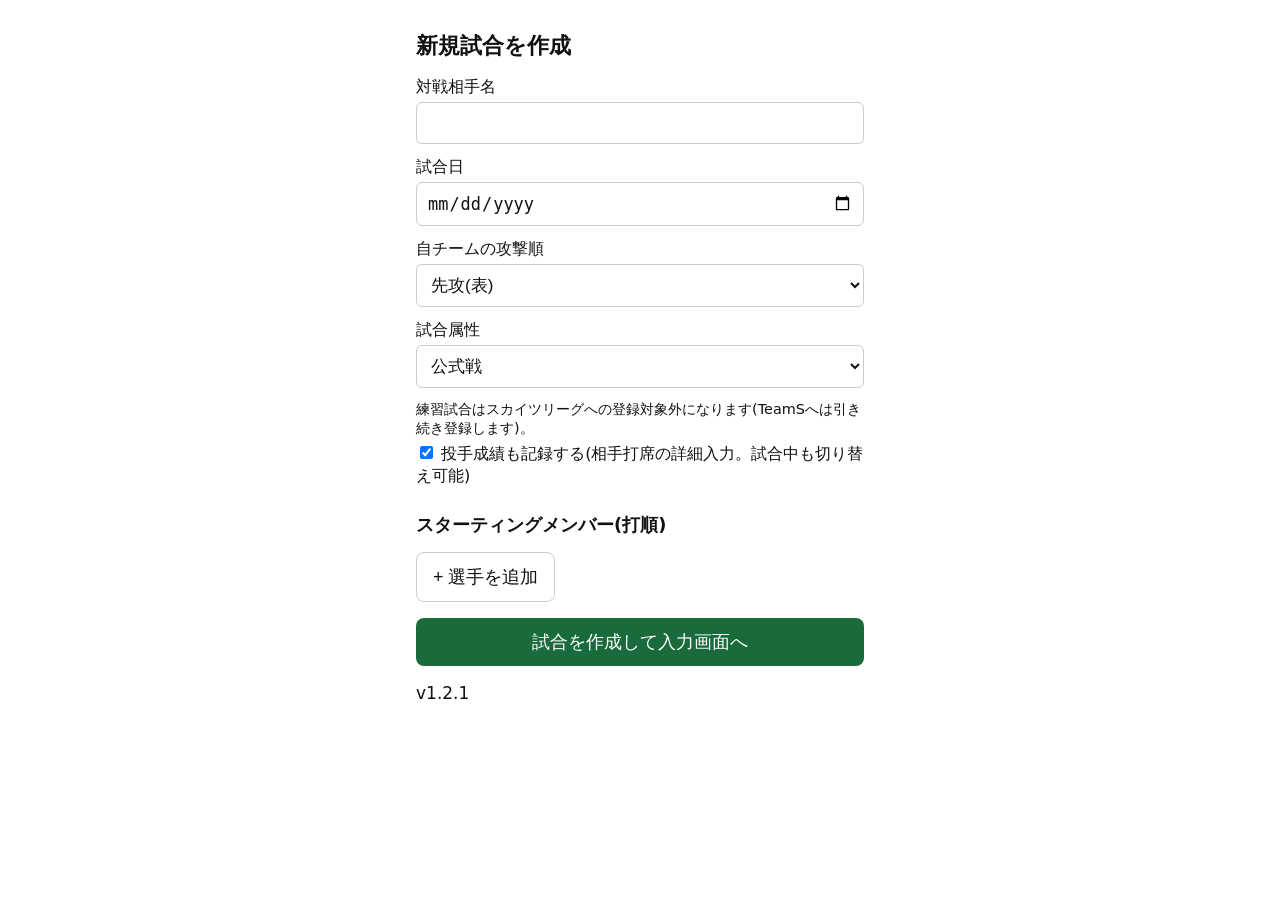
==== index.html @ ed34586d "v1.2.1: 助っ人その場登録時の打順・守備位置の不具合を修正 「その他(助っ人をその場で登録)」から選手を追加した際、オーダー(lineup)に 反映されず守備位置が空欄になる不具合と、送信される" ====
<!doctype html>
<html lang="ja">
<head>
<meta charset="utf-8" />
<meta name="viewport" content="width=device-width, initial-scale=1" />
<title>草野球ライブ入力 - 新規試合</title>
<link rel="stylesheet" href="./css/style.css" />
<link rel="manifest" href="./manifest.json" />
<link rel="apple-touch-icon" href="./icons/icon-192.png" />
<link rel="icon" href="./icons/icon-192.png" />
<meta name="theme-color" content="#1a6b3c" />
<meta name="apple-mobile-web-app-capable" content="yes" />
<meta name="apple-mobile-web-app-title" content="草野球入力" />
</head>
<body>
<main class="container">
  <div id="open-games-box" class="hidden">
    <h2>開催中の試合</h2>
    <div id="open-games-list"></div>
  </div>

  <h1>新規試合を作成</h1>
  <form id="new-game-form">
    <label>対戦相手名<input type="text" id="opponent-name" required /></label>
    <label>試合日<input type="date" id="game-date" required /></label>
    <label>自チームの攻撃順
      <select id="our-half" required>
        <option value="top">先攻(表)</option>
        <option value="bottom">後攻(裏)</option>
      </select>
    </label>
    <label>試合属性
      <select id="game-type" required>
        <option value="official">公式戦</option>
        <option value="practice">練習試合</option>
      </select>
    </label>
    <p class="field-hint">練習試合はスカイツリーグへの登録対象外になります(TeamSへは引き続き登録します)。</p>
    <label><input type="checkbox" id="track-pitching-checkbox" checked style="display:inline-block;width:auto;" /> 投手成績も記録する(相手打席の詳細入力。試合中も切り替え可能)</label>

    <h2>スターティングメンバー(打順)</h2>
    <div id="lineup-rows"></div>
    <button type="button" id="add-lineup-row" class="btn-secondary">+ 選手を追加</button>

    <button type="submit" class="btn-primary">試合を作成して入力画面へ</button>
  </form>
  <p id="error-message" class="error"></p>
  <p class="app-version">v1.2.1</p>
</main>
<script type="module" src="./js/index-app.js"></script>
</body>
</html>
---- css/style.css ----
:root {
  color-scheme: light dark;
  --bg: #ffffff;
  --fg: #111111;
  --border: #cccccc;
  --accent: #1a6b3c;
  --danger: #b3261e;
  --warn: #a06400;
}
@media (prefers-color-scheme: dark) {
  :root { --bg: #16181c; --fg: #eeeeee; --border: #3a3d42; }
}

* { box-sizing: border-box; }

body {
  margin: 0;
  font-family: system-ui, -apple-system, "Segoe UI", sans-serif;
  background: var(--bg);
  color: var(--fg);
  font-size: 17px;
}

.container {
  max-width: 480px;
  margin: 0 auto;
  padding: 16px;
}

h1 { font-size: 1.3em; }
h2 { font-size: 1.05em; margin-top: 1.5em; }

label {
  display: block;
  margin-bottom: 12px;
  font-size: 0.95em;
}
label input, label select, label textarea {
  display: block;
  width: 100%;
  padding: 10px;
  margin-top: 4px;
  font-size: 1.05em;
  border: 1px solid var(--border);
  border-radius: 6px;
  background: var(--bg);
  color: var(--fg);
}

button {
  font-size: 1.05em;
  padding: 12px 16px;
  border-radius: 8px;
  border: none;
  cursor: pointer;
  min-height: 44px;
}
.btn-primary { background: var(--accent); color: white; width: 100%; margin-top: 16px; }
#submit-btn {
  position: sticky;
  bottom: 0;
  z-index: 5;
  box-shadow: 0 -2px 8px rgba(0,0,0,0.15);
  padding-bottom: max(12px, env(safe-area-inset-bottom));
}
.btn-secondary { background: transparent; border: 1px solid var(--border); color: var(--fg); }
.btn-danger { background: var(--danger); color: white; }
.btn-small { font-size: 0.85em; padding: 6px 10px; min-height: 32px; margin-left: 6px; }

.error { color: var(--danger); white-space: pre-wrap; }

.back-link {
  display: inline-block;
  margin-bottom: 8px;
  font-size: 0.85em;
  color: var(--fg);
  opacity: 0.7;
  text-decoration: none;
}
.back-link:hover { opacity: 1; text-decoration: underline; }

header.game-header {
  display: flex;
  justify-content: space-between;
  align-items: center;
  padding: 8px 0;
  border-bottom: 1px solid var(--border);
}
.status-ok { color: var(--accent); }
.status-warn { color: var(--warn); }
.status-error { color: var(--danger); }

#pointer-box {
  margin: 12px 0;
  padding: 12px;
  border-radius: 8px;
  border: 1px solid var(--border);
  border-left-width: 5px;
  transition: background-color 0.3s;
}
#pointer-box.highlight { background-color: rgba(26,107,60,0.15); }
#pointer-box.pointer-offense { border-left-color: var(--accent); background-color: rgba(26,107,60,0.06); }
#pointer-box.pointer-defense { border-left-color: var(--warn); background-color: rgba(160,100,0,0.06); }
.pointer-title { font-size: 1.2em; font-weight: bold; display: flex; align-items: center; gap: 10px; }
.pointer-score { margin-top: 6px; font-size: 1.3em; font-weight: bold; }
.pointer-score-note { font-size: 0.7em; opacity: 0.6; margin-top: 2px; }
.pointer-sub { margin-top: 4px; }

.base-diamond { flex: none; }
.base-diamond .base { fill: var(--bg); stroke: var(--border); stroke-width: 6; }
.base-diamond .base.occupied { fill: var(--accent); stroke: var(--accent); }

.pointer-runners { margin: 4px 0; font-size: 0.9em; }

.presence-badge {
  font-size: 0.8em; opacity: 0.75; padding: 4px 0; text-align: right;
}

#track-pitching-toggle { width: 100%; }
#track-pitching-toggle.track-pitching-on { border-color: var(--accent); color: var(--accent); }
#track-pitching-toggle.track-pitching-off { border-color: var(--warn); color: var(--warn); }

#defense-simple { margin: 12px 0; }
#defense-simple button { width: 100%; margin-top: 8px; }
button:disabled { opacity: 0.5; cursor: not-allowed; }

fieldset { border: 1px solid var(--border); border-radius: 8px; margin: 12px 0; }

.quick-events { display: flex; flex-direction: column; gap: 8px; margin: 12px 0; }
.quick-events-group { display: flex; gap: 8px; flex-wrap: wrap; }
.quick-events-group:not(:last-child) { padding-bottom: 8px; border-bottom: 1px dashed var(--border); }
.quick-events button { flex: 1 1 auto; }

.pending-badge { display: inline-block; padding: 4px 10px; border-radius: 999px; font-size: 0.85em; margin: 8px 0; }
.pending-ok { background: rgba(26,107,60,0.15); color: var(--accent); }
.pending-sending { background: rgba(160,100,0,0.15); color: var(--warn); }
.pending-error { background: rgba(179,38,30,0.15); color: var(--danger); }

.recent-row {
  display: flex;
  align-items: center;
  justify-content: space-between;
  padding: 8px 0;
  border-bottom: 1px solid var(--border);
  font-size: 0.9em;
}
.recent-row-event { font-size: 0.85em; }

.modal-overlay {
  position: fixed; inset: 0; background: rgba(0,0,0,0.5);
  display: flex; align-items: center; justify-content: center; z-index: 10;
}
.modal-box {
  background: var(--bg); color: var(--fg); border-radius: 12px; padding: 20px;
  max-width: 90%; width: 360px;
  max-height: 80vh; overflow-y: auto;
}
#modal-message { white-space: pre-line; }
.modal-actions { display: flex; gap: 8px; margin-top: 16px; }
.modal-actions button { flex: 1; }

.hidden { display: none !important; }

.field-hint { font-size: 0.85em; margin: 4px 0; }
#runners-scored-box { margin: 8px 0; padding: 8px; border: 1px solid var(--border); border-radius: 8px; }
.runner-row { margin-bottom: 10px; padding-bottom: 8px; border-bottom: 1px solid var(--border); }
.runner-row:last-child { border-bottom: none; margin-bottom: 0; }
.runner-row span { display: block; margin-bottom: 4px; font-size: 0.9em; }
.runner-row label { display: inline-block; width: auto; margin-right: 12px; margin-bottom: 0; }
#batter-fc-box { margin: 8px 0; padding: 8px; border: 1px solid var(--warn); border-radius: 8px; }
#batter-advance-box { margin: 8px 0; padding: 8px; border: 1px solid var(--warn); border-radius: 8px; }
#batter-advance-box summary { font-weight: bold; color: var(--warn); cursor: pointer; }
#batter-advance-box[open] summary { margin-bottom: 6px; }
#batter-advance-options label { display: inline-block; width: auto; margin-right: 12px; margin-bottom: 0; }
.guest-register-box { display: flex; flex-wrap: wrap; align-items: center; gap: 6px; margin: 6px 0; }
.guest-register-box input { flex: 1; margin-bottom: 0; }
.guest-register-box label { display: flex; align-items: center; gap: 4px; width: auto; font-size: 0.9em; margin-bottom: 0; }
.guest-register-box select { width: auto; margin-bottom: 0; }
.guest-register-box button { width: auto; white-space: nowrap; }
#edit-mode-banner {
  display: flex; align-items: center; justify-content: space-between; gap: 8px;
  margin: 8px 0; padding: 8px; border: 1px solid var(--warn); border-radius: 8px; background: rgba(160,100,0,0.08);
}
#edit-mode-banner p { margin: 0; }
#edit-mode-banner button { width: auto; white-space: nowrap; }

#open-games-box {
  margin-bottom: 20px; padding: 12px; border: 1px solid var(--accent); border-radius: 8px;
}
.open-game-row {
  display: flex; align-items: center; justify-content: space-between; gap: 8px;
  padding: 8px 0; border-bottom: 1px solid var(--border);
}
.open-game-row:last-child { border-bottom: none; }
.open-game-join { width: auto; margin-top: 0; padding: 8px 14px; text-decoration: none; text-align: center; }

#lineup-edit-box {
  margin: 8px 0; padding: 12px; border: 1px solid var(--border); border-radius: 8px;
}
.lineup-row {
  display: flex; gap: 8px; margin-bottom: 8px; padding-bottom: 8px; border-bottom: 1px solid var(--border);
}
.lineup-row label { flex: 1; margin-bottom: 0; }
.lineup-edit-actions { display: flex; gap: 8px; margin-top: 12px; }
.lineup-edit-actions button { flex: 1; }
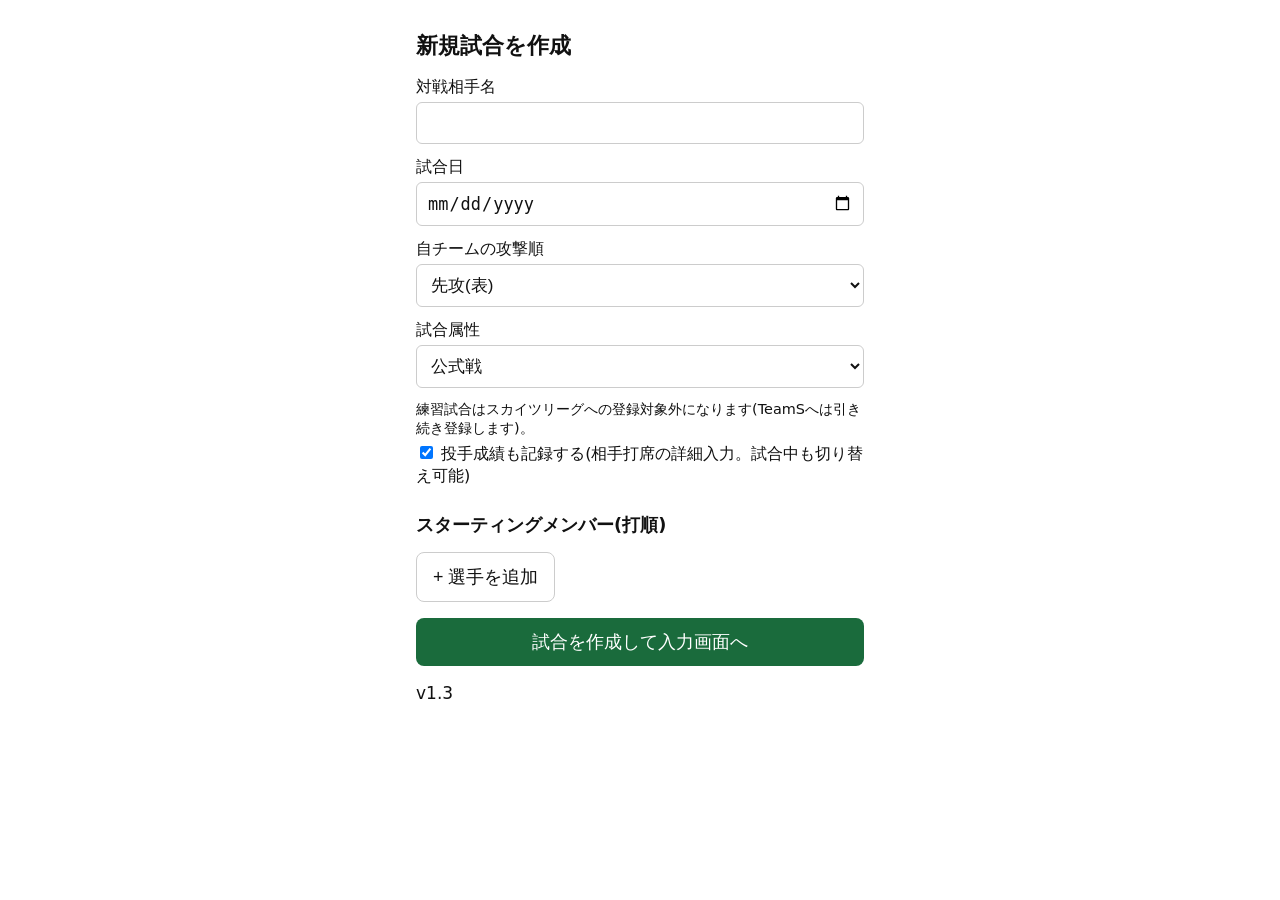
==== commit 041e5674: "v1.3: 試合結果画面(スコアボード)追加・入力ミス防止 - 試合終了後にイニング別スコアボードと個人成績を表示 - 助っ人その場登録で守備位置を必須に - 投手成績OFF切替時の確認文を追加 - " ====
--- a/index.html
+++ b/index.html
@@ -45,7 +45,7 @@
     <button type="submit" class="btn-primary">試合を作成して入力画面へ</button>
   </form>
   <p id="error-message" class="error"></p>
-  <p class="app-version">v1.2.1</p>
+  <p class="app-version">v1.3</p>
 </main>
 <script type="module" src="./js/index-app.js"></script>
 </body>
--- a/css/style.css
+++ b/css/style.css
@@ -203,3 +203,26 @@
 .lineup-row label { flex: 1; margin-bottom: 0; }
 .lineup-edit-actions { display: flex; gap: 8px; margin-top: 12px; }
 .lineup-edit-actions button { flex: 1; }
+
+/* --- 試合結果画面(スコアボード) --- */
+.scoreboard { margin: 12px 0 20px; }
+.scoreboard-head { text-align: center; margin-bottom: 12px; }
+.scoreboard-title { font-size: 1.4em; font-weight: bold; }
+.scoreboard-sub { opacity: 0.7; margin-top: 2px; }
+.scoreboard-final { font-size: 2.6em; font-weight: bold; margin-top: 6px; letter-spacing: 0.05em; font-variant-numeric: tabular-nums; }
+.scoreboard-win { color: var(--accent); }
+.scoreboard-lose { color: var(--danger); }
+.scoreboard-scroll { overflow-x: auto; -webkit-overflow-scrolling: touch; }
+.scoreboard-table { border-collapse: collapse; width: 100%; background: #0f3d22; color: #fff; border-radius: 6px; overflow: hidden; font-variant-numeric: tabular-nums; }
+.scoreboard-table th, .scoreboard-table td { padding: 8px 6px; text-align: center; border: 1px solid #2a5a3c; min-width: 26px; }
+.scoreboard-table tr:first-child th { background: #0a2e19; font-weight: normal; font-size: 0.85em; color: #cfe3d6; }
+.scoreboard-table .sb-team { text-align: left; white-space: nowrap; max-width: 8em; overflow: hidden; text-overflow: ellipsis; font-weight: bold; }
+.scoreboard-table .sb-total { font-weight: bold; color: #ffd75e; font-size: 1.15em; }
+.scoreboard-table .sb-ours .sb-team { color: #ffd75e; }
+.scoreboard-h3 { margin: 18px 0 6px; font-size: 1.05em; }
+.batting-table { border-collapse: collapse; width: 100%; font-size: 0.92em; font-variant-numeric: tabular-nums; }
+.batting-table th, .batting-table td { border-bottom: 1px solid var(--border); padding: 6px 4px; text-align: center; white-space: nowrap; }
+.batting-table th { font-weight: normal; opacity: 0.7; font-size: 0.9em; }
+.batting-table .bt-name { text-align: left; font-weight: bold; }
+.batting-table .bt-hit { color: var(--accent); font-weight: bold; }
+.batting-table .bt-results { text-align: left; white-space: normal; min-width: 10em; font-size: 0.9em; }
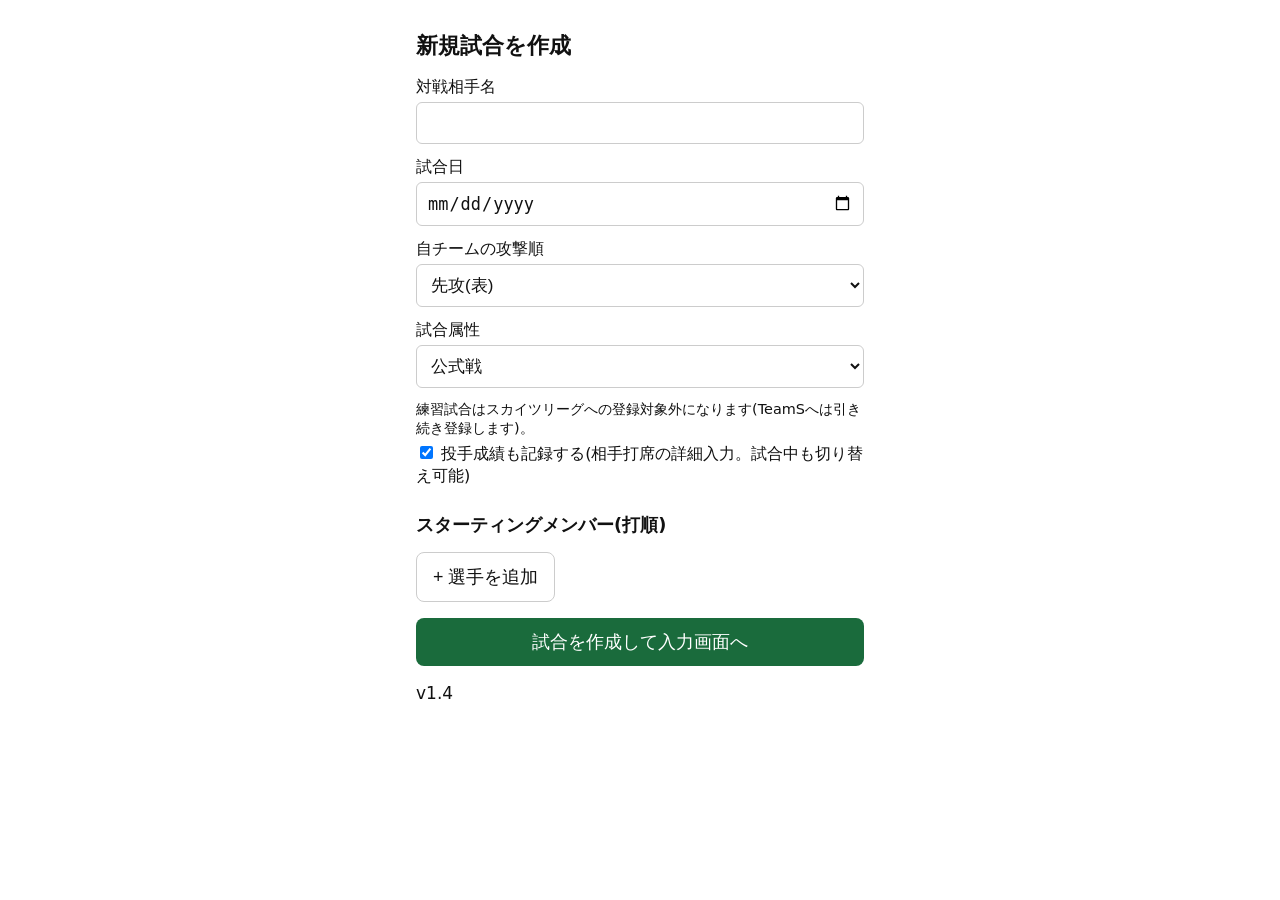
==== commit 7d5ab528: "v1.4: スコアボードに安打・失策列、打席結果に守備妨害・打撃妨害・走塁妨害を追加 Supabase側はsql/migrations/20261109_add_interference_result" ====
--- a/index.html
+++ b/index.html
@@ -45,7 +45,7 @@
     <button type="submit" class="btn-primary">試合を作成して入力画面へ</button>
   </form>
   <p id="error-message" class="error"></p>
-  <p class="app-version">v1.3</p>
+  <p class="app-version">v1.4</p>
 </main>
 <script type="module" src="./js/index-app.js"></script>
 </body>
--- a/css/style.css
+++ b/css/style.css
@@ -226,3 +226,6 @@
 .batting-table .bt-name { text-align: left; font-weight: bold; }
 .batting-table .bt-hit { color: var(--accent); font-weight: bold; }
 .batting-table .bt-results { text-align: left; white-space: normal; min-width: 10em; font-size: 0.9em; }
+.scoreboard-table .sb-he { color: #cfe3d6; }
+.scoreboard-table .sb-he-first { border-left: 3px solid #2a5a3c; }
+.scoreboard-note { font-size: 0.8em; opacity: 0.65; margin: 4px 0 0; }
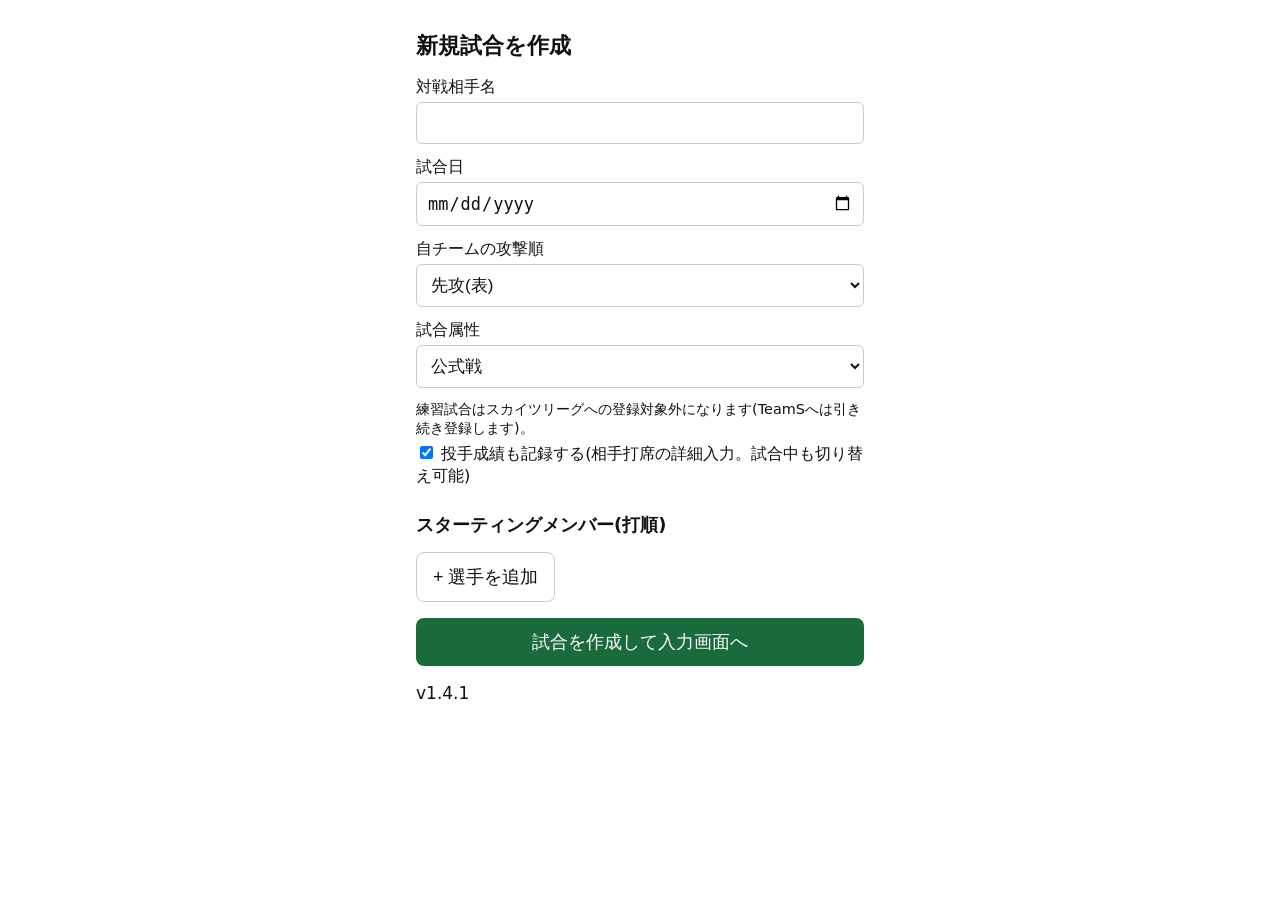
==== commit ce6963fd: "v1.4.1: スコア表示の自チームをチーム名(大田ブルーウェーブ)に変更 Co-Authored-By: Claude Opus 5.5 <noreply@anthropic.com>" ====
--- a/index.html
+++ b/index.html
@@ -45,7 +45,7 @@
     <button type="submit" class="btn-primary">試合を作成して入力画面へ</button>
   </form>
   <p id="error-message" class="error"></p>
-  <p class="app-version">v1.4</p>
+  <p class="app-version">v1.4.1</p>
 </main>
 <script type="module" src="./js/index-app.js"></script>
 </body>
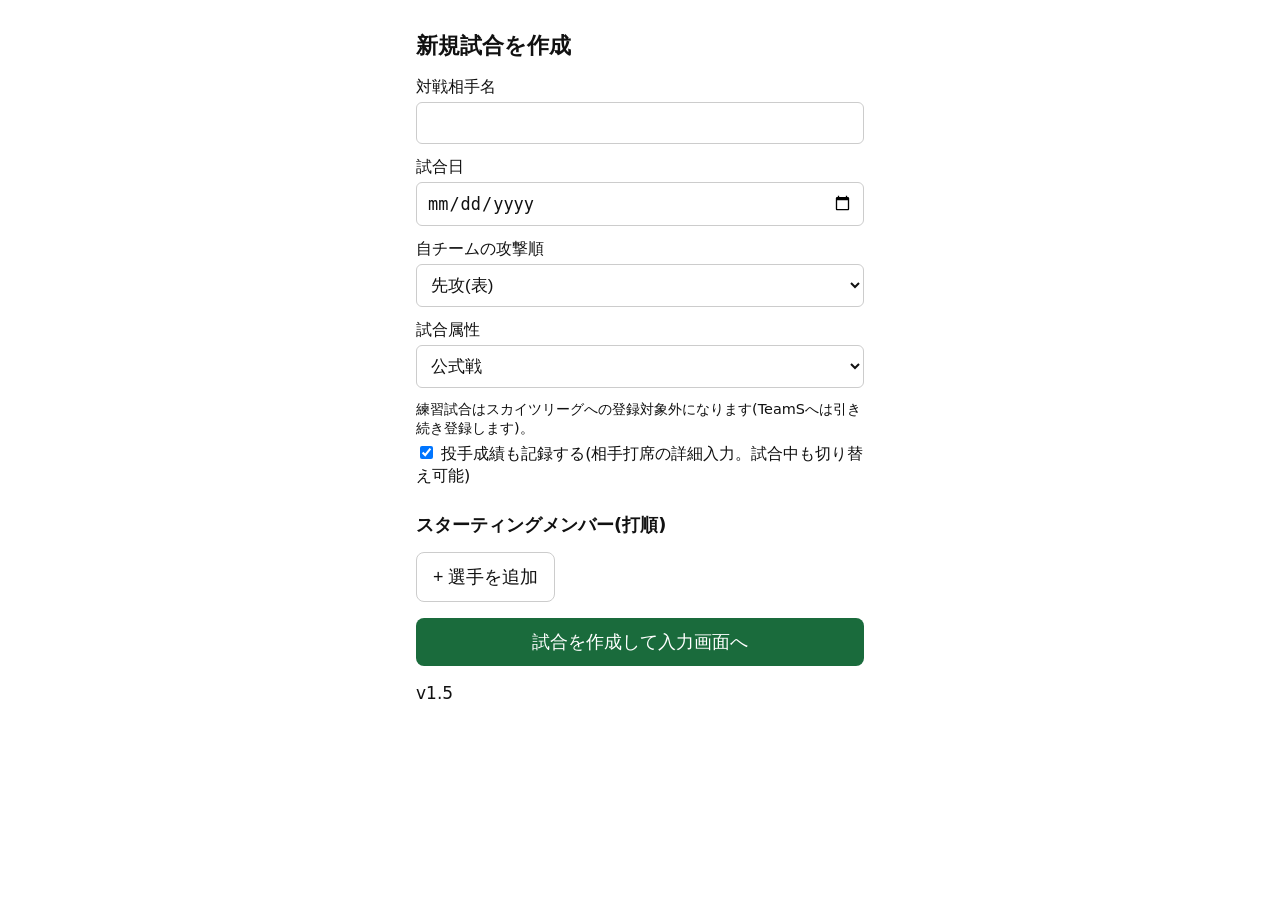
==== commit e2182012: "v1.5: ダブルヘッダー対応(同日2試合目は試合IDに_2を付与) Co-Authored-By: Claude Opus 5.5 <noreply@anthropic.com>" ====
--- a/index.html
+++ b/index.html
@@ -45,7 +45,7 @@
     <button type="submit" class="btn-primary">試合を作成して入力画面へ</button>
   </form>
   <p id="error-message" class="error"></p>
-  <p class="app-version">v1.4.1</p>
+  <p class="app-version">v1.5</p>
 </main>
 <script type="module" src="./js/index-app.js"></script>
 </body>
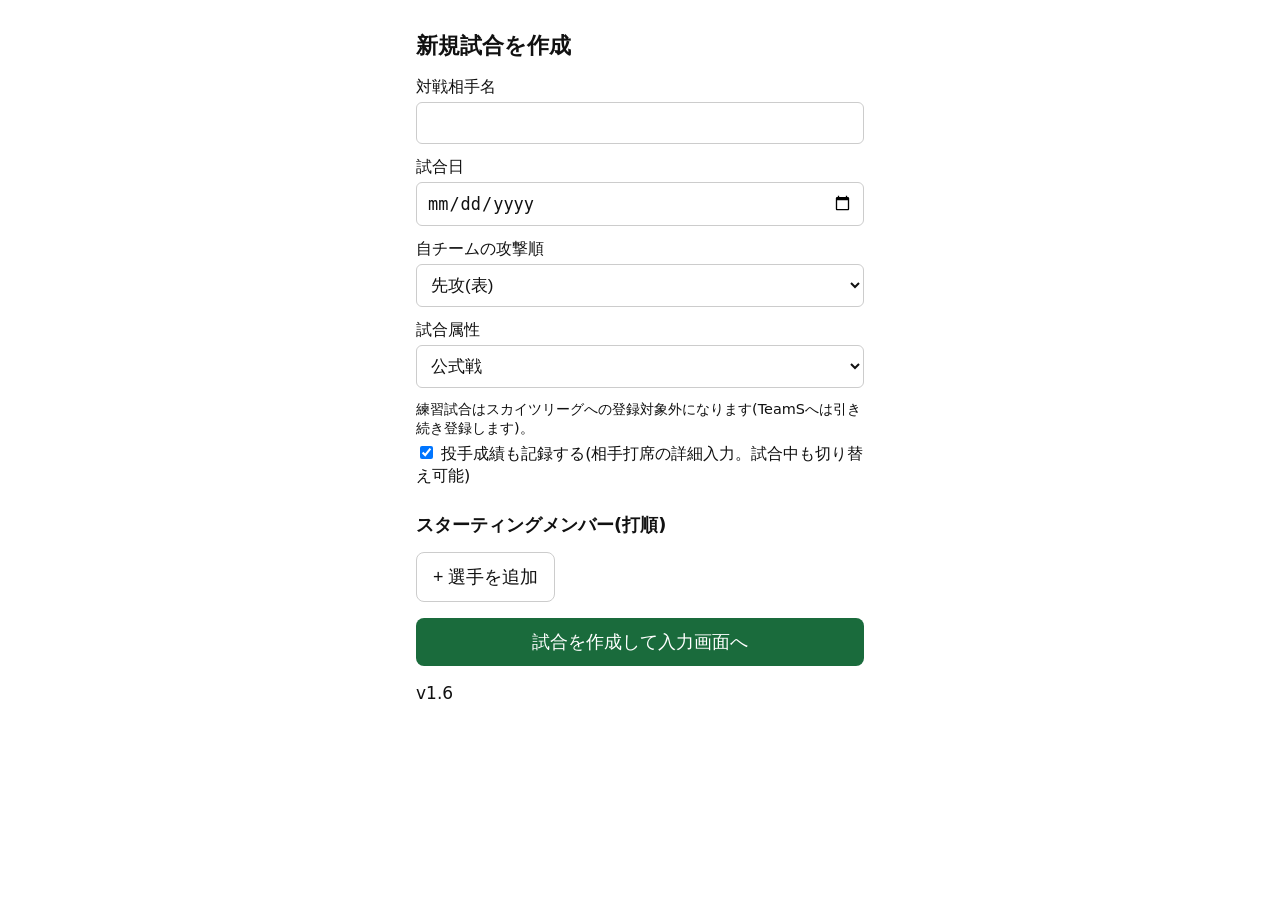
==== commit ec1cbad5: "v1.6: 送信時に塁状況の矛盾をチェックしてエラー表示 同じ塁に2人・アウトの打者に生還・走者の逆走を検出し、理由を説明して送信を止める。 打席の新規送信・編集、盗塁/暴投/パスボール/ボークが対象" ====
--- a/index.html
+++ b/index.html
@@ -45,7 +45,7 @@
     <button type="submit" class="btn-primary">試合を作成して入力画面へ</button>
   </form>
   <p id="error-message" class="error"></p>
-  <p class="app-version">v1.5</p>
+  <p class="app-version">v1.6</p>
 </main>
 <script type="module" src="./js/index-app.js"></script>
 </body>
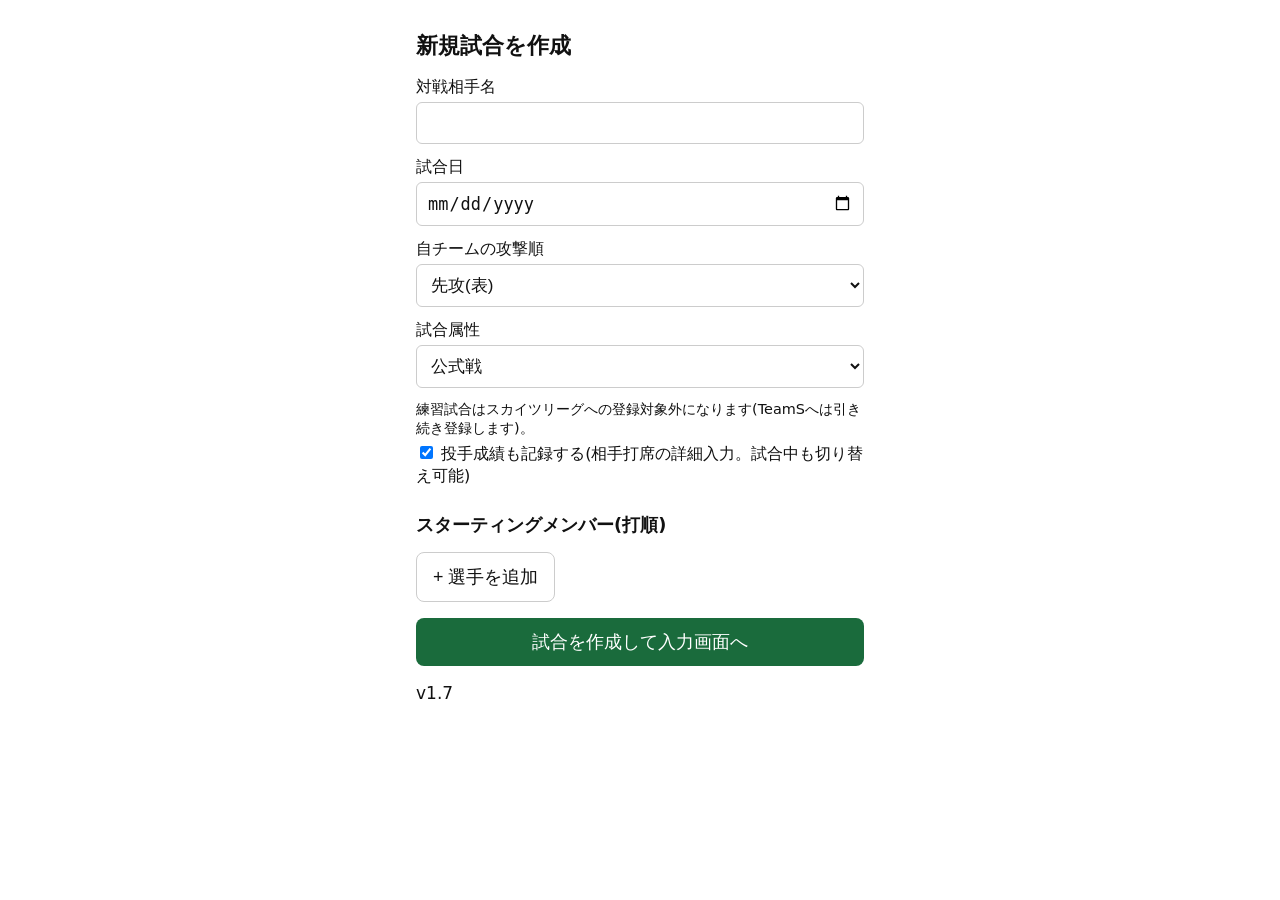
==== commit 1d52395d: "v1.7: 盗塁+送球エラーの記録、野選時の打者追加進塁、編集時の走者アウト復元 Co-Authored-By: Claude Opus 5.5 <noreply@anthropic.com>" ====
--- a/index.html
+++ b/index.html
@@ -45,7 +45,7 @@
     <button type="submit" class="btn-primary">試合を作成して入力画面へ</button>
   </form>
   <p id="error-message" class="error"></p>
-  <p class="app-version">v1.6</p>
+  <p class="app-version">v1.7</p>
 </main>
 <script type="module" src="./js/index-app.js"></script>
 </body>
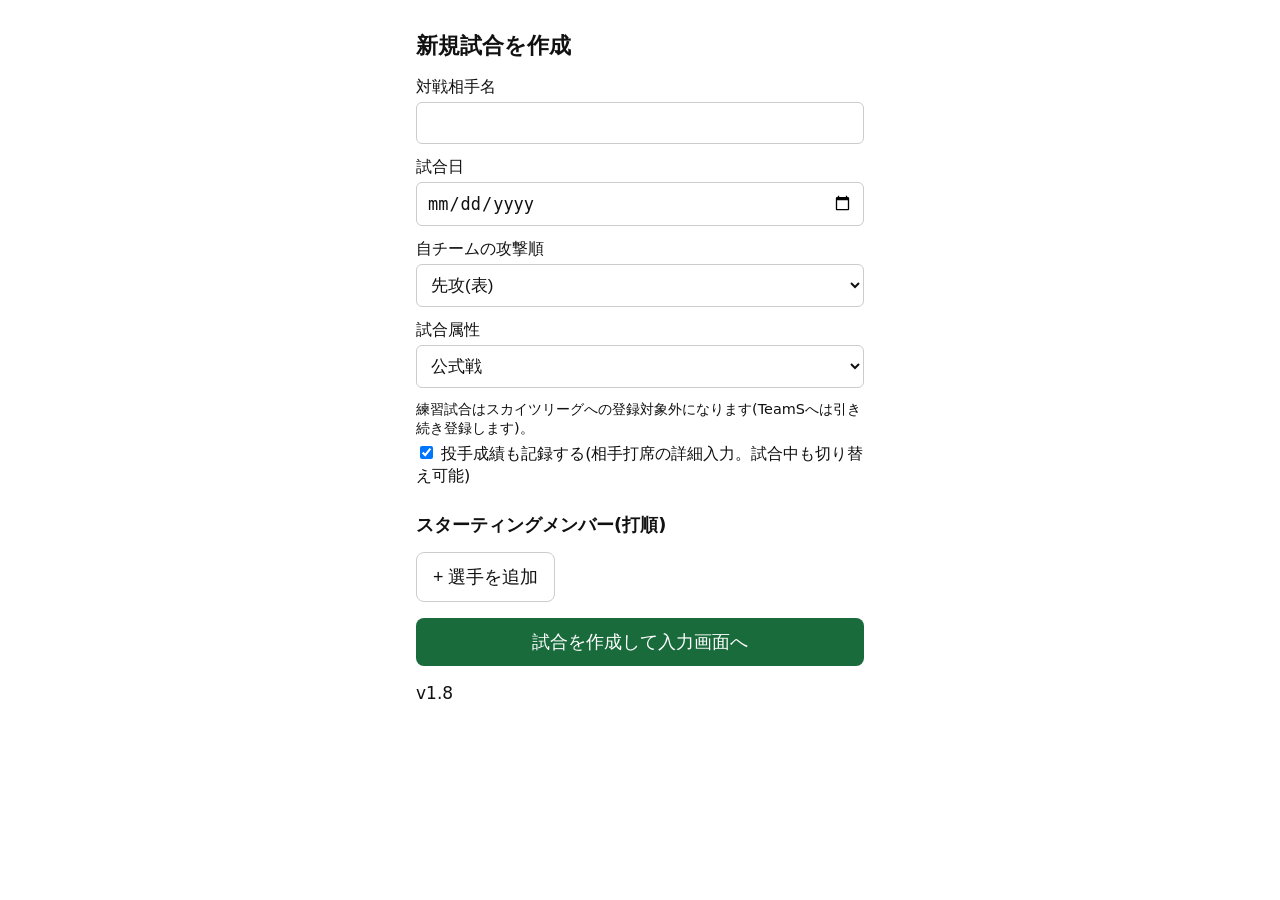
==== commit 55833980: "v1.8: 修正モード(途中への挿入・取消の復活・走者/得点の直接修正・アウト数の自動振り直し) Co-Authored-By: Claude Opus 5.5 <noreply@anthropic." ====
--- a/index.html
+++ b/index.html
@@ -45,7 +45,7 @@
     <button type="submit" class="btn-primary">試合を作成して入力画面へ</button>
   </form>
   <p id="error-message" class="error"></p>
-  <p class="app-version">v1.7</p>
+  <p class="app-version">v1.8</p>
 </main>
 <script type="module" src="./js/index-app.js"></script>
 </body>
--- a/css/style.css
+++ b/css/style.css
@@ -148,7 +148,7 @@
 
 .modal-overlay {
   position: fixed; inset: 0; background: rgba(0,0,0,0.5);
-  display: flex; align-items: center; justify-content: center; z-index: 10;
+  display: flex; align-items: center; justify-content: center; z-index: 30;
 }
 .modal-box {
   background: var(--bg); color: var(--fg); border-radius: 12px; padding: 20px;
@@ -229,3 +229,20 @@
 .scoreboard-table .sb-he { color: #cfe3d6; }
 .scoreboard-table .sb-he-first { border-left: 3px solid #2a5a3c; }
 .scoreboard-note { font-size: 0.8em; opacity: 0.65; margin: 4px 0 0; }
+
+/* 修正モード(v1.8) */
+.correction-panel {
+  position: fixed; inset: 0; z-index: 20; background: var(--bg); color: var(--fg);
+  overflow-y: auto; padding: 12px 16px 40px;
+}
+body.correction-open { overflow: hidden; }
+.correction-header { display: flex; justify-content: space-between; align-items: center; margin-bottom: 6px; }
+.correction-half { margin-top: 14px; padding: 6px 0; border-bottom: 2px solid var(--accent); }
+.correction-row {
+  display: flex; flex-wrap: wrap; justify-content: space-between; align-items: center; gap: 4px;
+  padding: 6px 0; border-bottom: 1px solid var(--border); font-size: 0.9em;
+}
+.correction-row-event { font-size: 0.82em; }
+.correction-deleted span:first-child { opacity: 0.5; text-decoration: line-through; }
+.correction-btns { display: flex; flex-wrap: wrap; gap: 2px; }
+.correction-btns .btn-small { margin-left: 0; }
